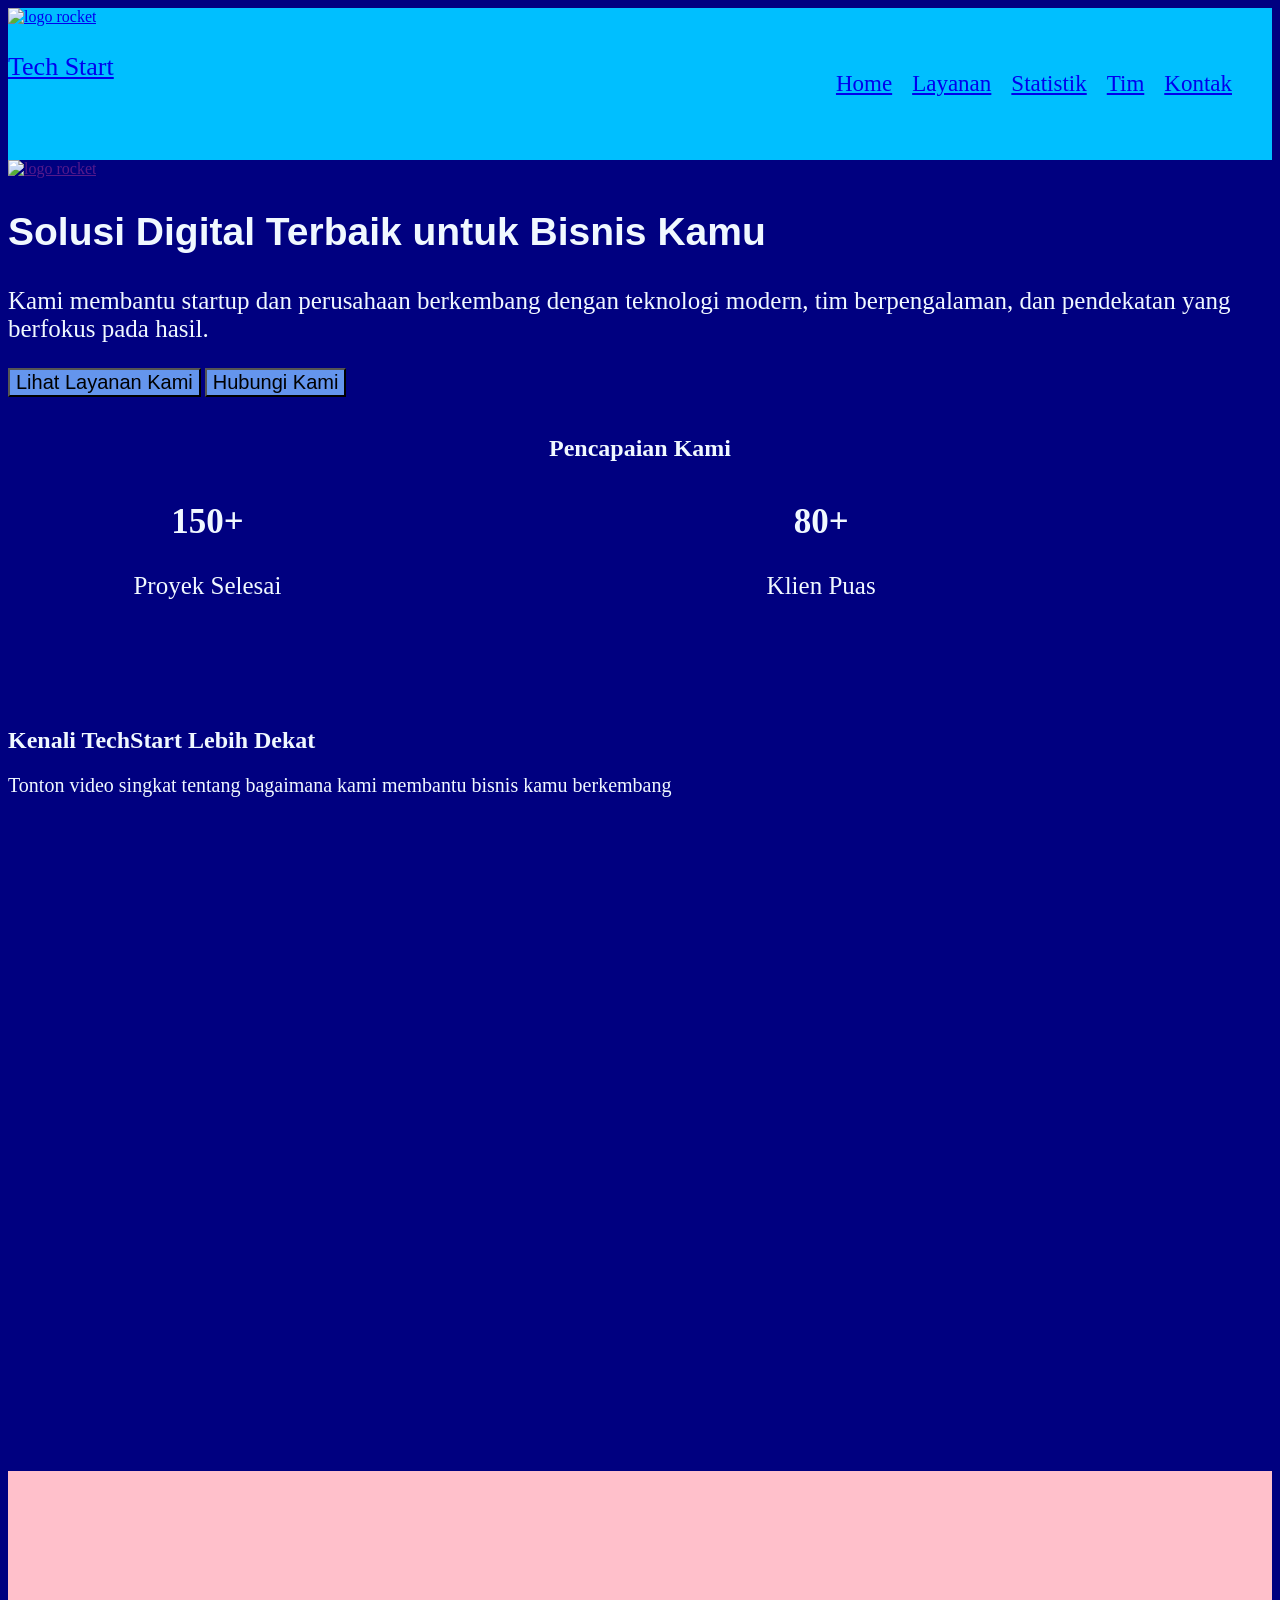
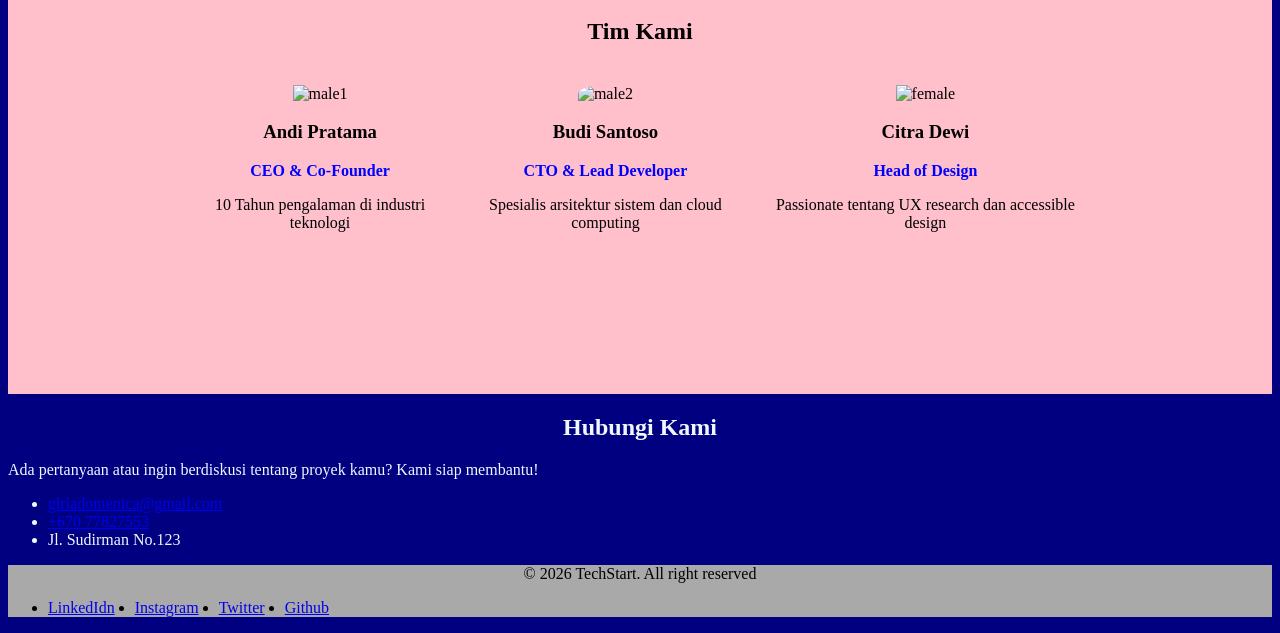
==== index.html @ 69aae043 "init" ====
<!doctype html>
<html lang="en">
  <head>
    <meta charset="UTF-8" />
    <meta name="viewport" content="width=device-width, initial-scale=1.0" />
    <title>Tech Start</title>
    <style>
      html {
        scroll-behavior: smooth;
      }
      .running-text {
        position: relative;
        white-space: nowrap;
        animation: moveText 8s linear infinite;
      }
      @keyframes moveText {
        from {
          left: -100%;
        }
        to {
          left: 100%;
        }
      }
    </style>
  </head>

  <header
    style="
      background-color: deepskyblue;
      justify-content: space-between;
      display: flex;
    "
  >
    <!-- <img src="" alt="fb logo" width="30"> -->
    <a href="textstart">
      <img
        src="https://static.vecteezy.com/system/resources/previews/022/996/345/original/3d-space-rocket-render-with-transparent-background-free-png.png"
        alt="logo rocket"
        width="90"
      />
      <p style="font-size: 26px">Tech Start</p></a
    >
    <nav style="font-size: 23px; padding: 40px">
      <ul type="none" style="display: flex; gap: 20px">
        <li>
          <a href="#hero">Home</a>
        </li>
        <li>
          <a href="#layanan">Layanan</a>
        </li>
        <li>
          <a href="#statistik">Statistik</a>
        </li>
        <li>
          <a href="#tim">Tim</a>
        </li>
        <li>
          <a href="#kontak">Kontak</a>
        </li>
      </ul>
    </nav>
  </header>

  <body style="background-color: navy">
    <main>
      <section class="banner">
        <a href="">
          <img
            src="https://antekteknologi.my.id/wp-content/uploads/2025/08/laptop-ngoding-5jtan.jpg"
            alt="logo rocket"
            width="100%"
            height="40%"
          />
        </a>
        <h1></h1>
        <p></p>
      </section>

      <section id="hero" style="color: aliceblue">
        <div id="hero">
          <h1 class="running-text"
            style="
              font-size: 39px;
              font-weight: bold;
              font-family:
                &quot;Segoe UI&quot;, Tahoma, Geneva, Verdana, sans-serif;
            "
          >
            Solusi Digital Terbaik untuk Bisnis Kamu
          </h1>
          <p style="font-size: 25px">
            Kami membantu startup dan perusahaan berkembang dengan teknologi
            modern, tim berpengalaman, dan pendekatan yang berfokus pada hasil.
          </p>

          <button
            id="layanan"
            style="font-size: 20px; background-color: cornflowerblue"
          >
            Lihat Layanan Kami
          </button>
          <button
            id="contact"
            style="font-size: 20px; background-color: cornflowerblue"
          >
            Hubungi Kami
          </button>
          <br />
          <br />
        </div>
      </section>

      <section id="statistik" style="color: aliceblue">
        <h1 style="text-align: center">Pencapaian Kami</h1>

        <div style="display: flex; padding: 20px 5%; text-align: center">
          <article>
            <strong style="font-size: 35px; padding: 100px"> 150+</strong>
            <p style="font-size: 25px; padding: 5px">Proyek Selesai</p>
          </article>

          <article>
            <strong style="font-size: 35px; padding: 450px"> 80+</strong>
            <p style="font-size: 25px; padding: 5px">Klien Puas</p>
          </article>
          <article>
            <strong style="font-size: 35px; padding: 100px"> 5 Tahun</strong>
            <p style="font-size: 25px; padding: 5px">Pengalaman</p>
          </article>
        </div>
        <br />
      </section>

      <section id="video" style="color: aliceblue">
        <h2>Kenali TechStart Lebih Dekat</h2>
        <p style="font-size: 20px">
          Tonton video singkat tentang bagaimana kami membantu bisnis kamu
          berkembang
        </p>

        <div>
          <video
            src="https://www.pexels.com/download/video/36244254/"
            width="100%"
            height="50%"
          ></video>
        </div>
      </section>
      <br />

      <section id="tim" style="padding: 10%; background-color: pink">
        <h2 style="text-align: center">Tim Kami</h2>
        <div style="display: flex; padding: 20px 5%; text-align: center">
          <article>
            <img
              src="https://cdn2.iconfinder.com/data/icons/business-man-8/512/7-1024.png"
              alt="male1"
              width="100px"
            />
            <h3>Andi Pratama</h3>
            <p style="color: blue; font-weight: bold">CEO & Co-Founder</p>
            <p>10 Tahun pengalaman di industri teknologi</p>
          </article>

          <article>
            <img
              style="border-radius: 50% 10% 5%"
              src="https://tse3.mm.bing.net/th/id/OIP.JGaelYo_mnUn1UL9BF3x1gHaHa?pid=Api&P=0&h=180"
              alt="male2"
              width="100px"
            />
            <h3>Budi Santoso</h3>
            <p style="color: blue; font-weight: bold">CTO & Lead Developer</p>
            <p>Spesialis arsitektur sistem dan cloud computing</p>
          </article>

          <article>
            <img
              src="https://creazilla-store.fra1.digitaloceanspaces.com/icons/7914838/woman-icon-md.png"
              alt="female"
              width="100px"
            />
            <h3>Citra Dewi</h3>
            <p style="color: blue; font-weight: bold">Head of Design</p>
            <p>Passionate tentang UX research dan accessible design</p>
          </article>
        </div>
      </section>

      <section id="kontak" style="color: aliceblue">
        <h2 style="text-align: center">Hubungi Kami</h2>
        <p>
          Ada pertanyaan atau ingin berdiskusi tentang proyek kamu? Kami siap
          membantu!
        </p>
        <ul>
          <li>
            <a href="glriadomenica@gmail.com">glriadomenica@gmail.com</a>
          </li>
          <li><a href="tel:+67077827553">+670 77827553</a></li>
          <li>Jl. Sudirman No.123</li>
        </ul>
      </section>
    </main>

    <footer style="text-align: center; background-color: darkgrey">
      <p>&copy; 2026 TechStart. All right reserved</p>

      <nav aria-label="Social Media links">
        <ul style="display: flex; gap: 20px">
          <li>
            <a href="#" target="_blank" rel="nooperner noreferrer">LinkedIdn</a>
          </li>
          <li>
            <a href="#" target="_blank" rel="nooperner noreferrer">Instagram</a>
          </li>
          <li>
            <a href="#" target="_blank" rel="nooperner noreferrer">Twitter</a>
          </li>
          <li>
            <a href="#" target="_blank" rel="nooperner noreferrer">Github</a>
          </li>
        </ul>
      </nav>
    </footer>
  </body>
</html>
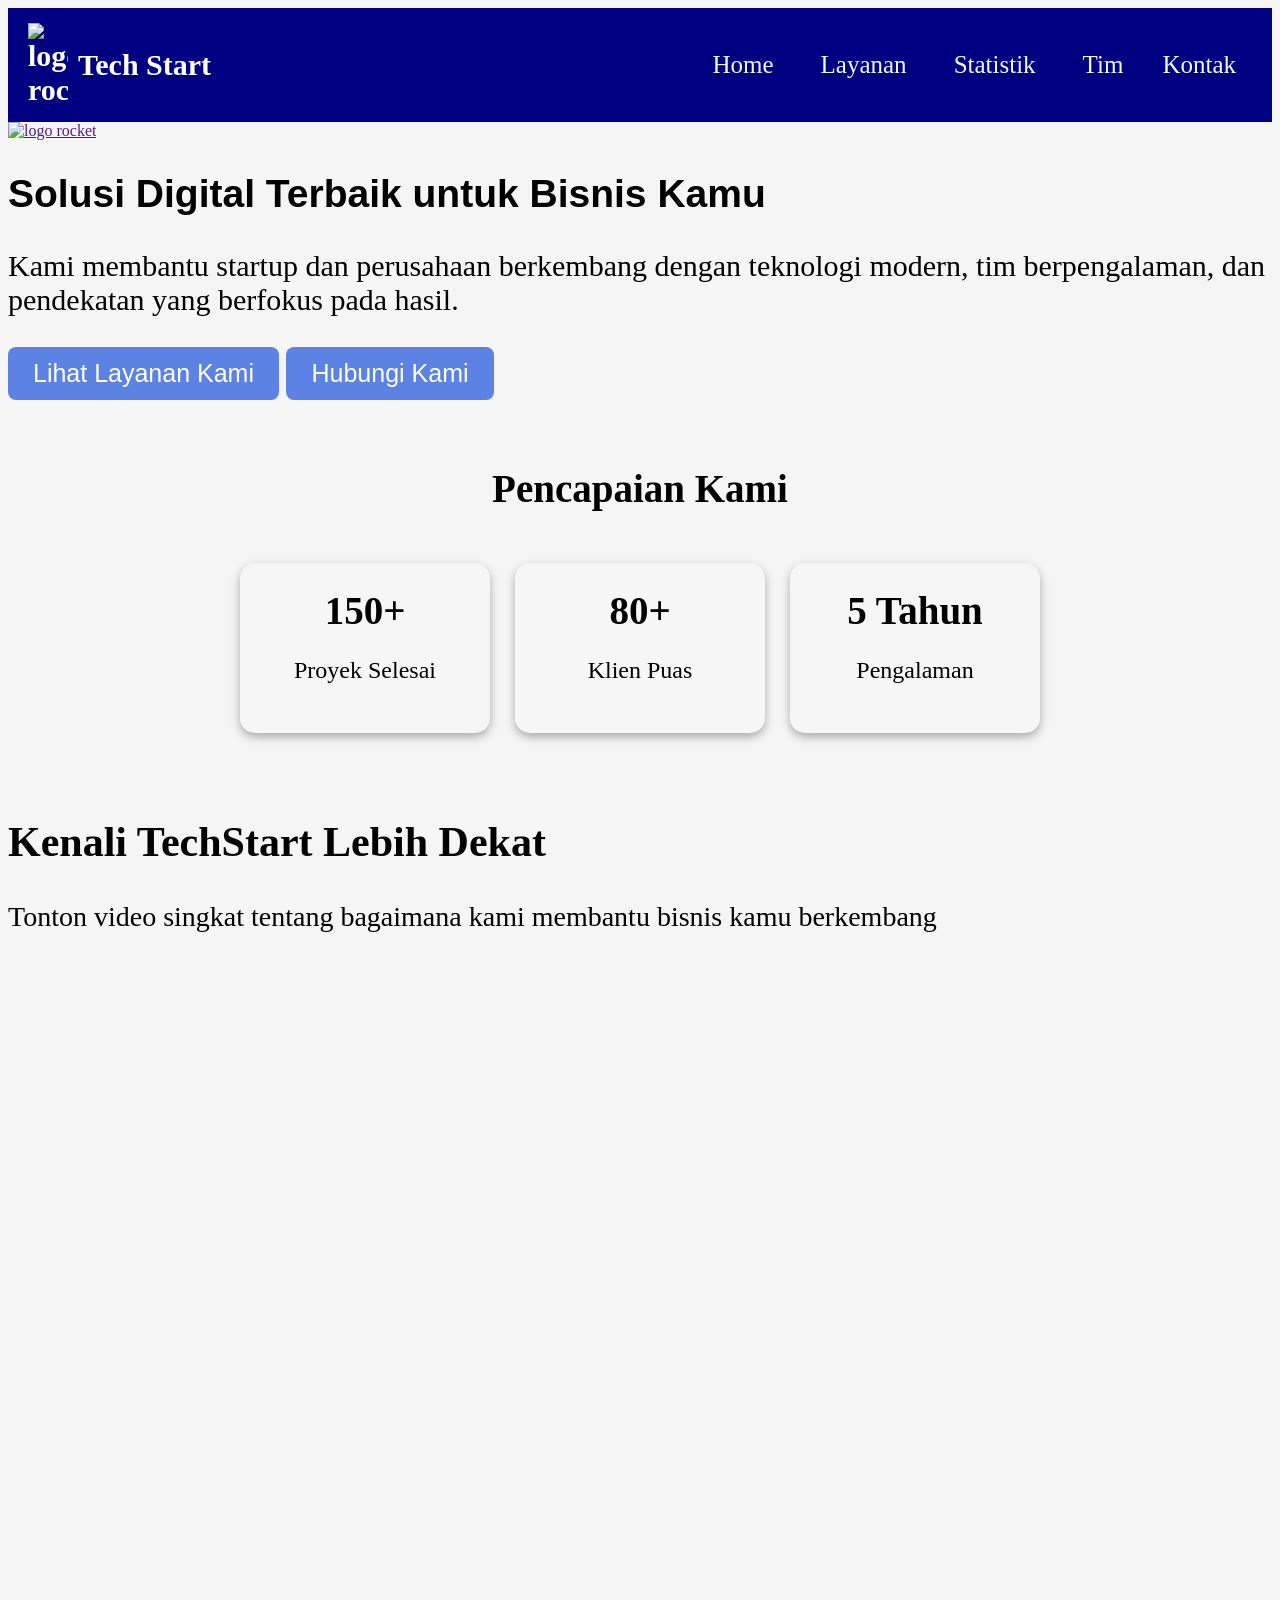
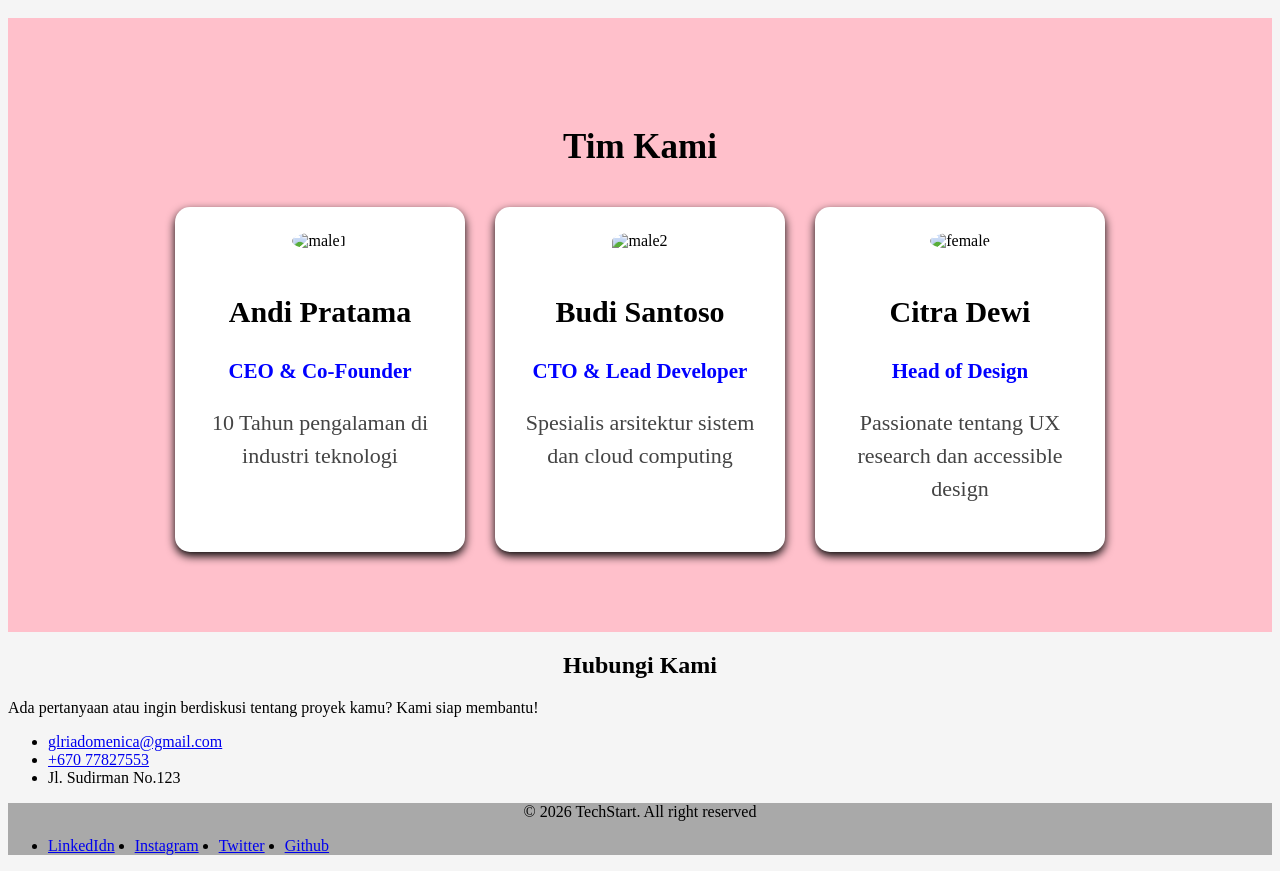
==== commit ff66de10: "latihan landing_page" ====
--- a/index.html
+++ b/index.html
@@ -4,64 +4,64 @@
     <meta charset="UTF-8" />
     <meta name="viewport" content="width=device-width, initial-scale=1.0" />
     <title>Tech Start</title>
-    <style>
-      html {
-        scroll-behavior: smooth;
-      }
-      .running-text {
-        position: relative;
-        white-space: nowrap;
-        animation: moveText 8s linear infinite;
-      }
-      @keyframes moveText {
-        from {
-          left: -100%;
-        }
-        to {
-          left: 100%;
-        }
-      }
-    </style>
+    <link rel="stylesheet" href="style.css" />
+    <link
+      href="https://fonts.googleapis.com/css2?family=Archivo+Black&family=Montagu+Slab:opsz,wght@16..144,100..700&family=Oswald:wght@200..700&family=Roboto:ital,wght@0,100..900;1,100..900&display=swap"
+      rel="stylesheet"
+    />
   </head>
 
-  <header
-    style="
-      background-color: deepskyblue;
-      justify-content: space-between;
-      display: flex;
-    "
-  >
-    <!-- <img src="" alt="fb logo" width="30"> -->
-    <a href="textstart">
+  <header>
+    <a class="logo" href="textstart">
       <img
         src="https://static.vecteezy.com/system/resources/previews/022/996/345/original/3d-space-rocket-render-with-transparent-background-free-png.png"
         alt="logo rocket"
         width="90"
       />
-      <p style="font-size: 26px">Tech Start</p></a
+      <p>Tech Start</p></a
     >
-    <nav style="font-size: 23px; padding: 40px">
-      <ul type="none" style="display: flex; gap: 20px">
-        <li>
-          <a href="#hero">Home</a>
-        </li>
-        <li>
-          <a href="#layanan">Layanan</a>
-        </li>
-        <li>
-          <a href="#statistik">Statistik</a>
-        </li>
-        <li>
-          <a href="#tim">Tim</a>
-        </li>
-        <li>
-          <a href="#kontak">Kontak</a>
+    <nav>
+      <ul>
+        <li>
+          <a
+            href="#hero"
+            class="css-4rbku5 r-1awozwy r-kdyh1x r-6koalj r-88pszg r-1p6iasa r-1pn2ns4"
+            >Home</a
+          >
+        </li>
+        <li>
+          <a
+            href="#layanan"
+            class="css-4rbku5 r-1awozwy r-kdyh1x r-6koalj r-88pszg r-1p6iasa r-1pn2ns4"
+            >Layanan</a
+          >
+        </li>
+        <li>
+          <a
+            href="#statistik"
+            class="css-4rbku5 r-1awozwy r-kdyh1x r-6koalj r-88pszg r-1p6iasa r-1pn2ns4"
+            >Statistik</a
+          >
+        </li>
+        <li>
+          <a
+            href="#tim"
+            class="css-4rbku5 r-1awozwy r-kdyh1x r-6koalj r-88pszg r-1p6iasa r-1pn2ns4"
+            >Tim</a
+          >
+        </li>
+        <li>
+          <a
+            href="#kontak"
+            class="css-4rbku5 r-1awozwy r-kdyh1x r-6koalj r-88pszg r-1p6iasa r-1pn2ns"
+            >Kontak</a
+          >
         </li>
       </ul>
     </nav>
   </header>
 
-  <body style="background-color: navy">
+  <body>
     <main>
       <section class="banner">
         <a href="">
@@ -76,64 +76,48 @@
         <p></p>
       </section>
 
-      <section id="hero" style="color: aliceblue">
+      <section id="hero">
         <div id="hero">
-          <h1 class="running-text"
-            style="
-              font-size: 39px;
-              font-weight: bold;
-              font-family:
-                &quot;Segoe UI&quot;, Tahoma, Geneva, Verdana, sans-serif;
-            "
-          >
+          <h1 class="running-text font">
             Solusi Digital Terbaik untuk Bisnis Kamu
           </h1>
-          <p style="font-size: 25px">
+          <p>
             Kami membantu startup dan perusahaan berkembang dengan teknologi
             modern, tim berpengalaman, dan pendekatan yang berfokus pada hasil.
           </p>
 
-          <button
-            id="layanan"
-            style="font-size: 20px; background-color: cornflowerblue"
-          >
-            Lihat Layanan Kami
-          </button>
-          <button
-            id="contact"
-            style="font-size: 20px; background-color: cornflowerblue"
-          >
-            Hubungi Kami
-          </button>
+          <button id="layanan">Lihat Layanan Kami</button>
+          <button id="layanan">Hubungi Kami</button>
           <br />
           <br />
         </div>
       </section>
 
-      <section id="statistik" style="color: aliceblue">
-        <h1 style="text-align: center">Pencapaian Kami</h1>
-
-        <div style="display: flex; padding: 20px 5%; text-align: center">
-          <article>
-            <strong style="font-size: 35px; padding: 100px"> 150+</strong>
-            <p style="font-size: 25px; padding: 5px">Proyek Selesai</p>
-          </article>
-
-          <article>
-            <strong style="font-size: 35px; padding: 450px"> 80+</strong>
-            <p style="font-size: 25px; padding: 5px">Klien Puas</p>
-          </article>
-          <article>
-            <strong style="font-size: 35px; padding: 100px"> 5 Tahun</strong>
-            <p style="font-size: 25px; padding: 5px">Pengalaman</p>
+      <section id="statistik">
+        <h1>Pencapaian Kami</h1>
+
+        <div class="statistik-container">
+          <article class="stat-card">
+            <strong> 150+</strong>
+            <p>Proyek Selesai</p>
+          </article>
+
+          <article class="stat-card">
+            <strong> 80+</strong>
+            <p>Klien Puas</p>
+          </article>
+
+          <article class="stat-card">
+            <strong> 5 Tahun</strong>
+            <p>Pengalaman</p>
           </article>
         </div>
         <br />
       </section>
 
-      <section id="video" style="color: aliceblue">
+      <section id="video">
         <h2>Kenali TechStart Lebih Dekat</h2>
-        <p style="font-size: 20px">
+        <p>
           Tonton video singkat tentang bagaimana kami membantu bisnis kamu
           berkembang
         </p>
@@ -148,21 +132,21 @@
       </section>
       <br />
 
-      <section id="tim" style="padding: 10%; background-color: pink">
-        <h2 style="text-align: center">Tim Kami</h2>
-        <div style="display: flex; padding: 20px 5%; text-align: center">
-          <article>
+      <section id="tim">
+        <h2>Tim Kami</h2>
+        <div class="tim-container">
+          <article class="tim-card">
             <img
               src="https://cdn2.iconfinder.com/data/icons/business-man-8/512/7-1024.png"
               alt="male1"
               width="100px"
             />
             <h3>Andi Pratama</h3>
-            <p style="color: blue; font-weight: bold">CEO & Co-Founder</p>
-            <p>10 Tahun pengalaman di industri teknologi</p>
-          </article>
-
-          <article>
+            <p class="jabatan">CEO & Co-Founder</p>
+            <p class="pengalaman">10 Tahun pengalaman di industri teknologi</p>
+          </article>
+
+          <article class="tim-card">
             <img
               style="border-radius: 50% 10% 5%"
               src="https://tse3.mm.bing.net/th/id/OIP.JGaelYo_mnUn1UL9BF3x1gHaHa?pid=Api&P=0&h=180"
@@ -170,24 +154,24 @@
               width="100px"
             />
             <h3>Budi Santoso</h3>
-            <p style="color: blue; font-weight: bold">CTO & Lead Developer</p>
-            <p>Spesialis arsitektur sistem dan cloud computing</p>
-          </article>
-
-          <article>
+            <p class="jabatan">CTO & Lead Developer</p>
+            <p  class="pengalaman">Spesialis arsitektur sistem dan cloud computing</p>
+          </article>
+
+          <article class="tim-card">
             <img
               src="https://creazilla-store.fra1.digitaloceanspaces.com/icons/7914838/woman-icon-md.png"
               alt="female"
               width="100px"
             />
             <h3>Citra Dewi</h3>
-            <p style="color: blue; font-weight: bold">Head of Design</p>
-            <p>Passionate tentang UX research dan accessible design</p>
-          </article>
-        </div>
-      </section>
-
-      <section id="kontak" style="color: aliceblue">
+            <p class="jabatan">Head of Design</p>
+            <p class="pengalaman">Passionate tentang UX research dan accessible design</p>
+          </article>
+        </div>
+      </section>
+
+      <section id="kontak">
         <h2 style="text-align: center">Hubungi Kami</h2>
         <p>
           Ada pertanyaan atau ingin berdiskusi tentang proyek kamu? Kami siap
--- a/style.css
+++ b/style.css
@@ -0,0 +1,211 @@
+.tech {
+  font-size: 26px;
+}
+html {
+  scroll-behavior: smooth;
+}
+body {
+  background-color: whitesmoke;
+}
+#hero {
+  color: black;
+  font-size: 30px;
+}
+#hero #layanan {
+  font-size: 25px;
+  background: rgb(92, 130, 228);
+  padding: 12px 25px;
+  border: none;
+  border-radius: 8px;
+  color: white;
+  cursor: pointer;
+  transition: all 0.3 ease;
+}
+#hero .running-text {
+  position: relative;
+  white-space: nowrap;
+  animation: moveText 8s linear infinite;
+}
+
+@keyframes moveText {
+  from {
+    left: -100%;
+  }
+  to {
+    left: 100%;
+  }
+}
+
+.font {
+  font-size: 39px;
+  font-weight: bold;
+  font-family: "Segoe UI", Tahoma, Geneva, Verdana, sans-serif;
+}
+
+#statistik {
+  text-align: center;
+  font-size: 26px;
+}
+/* Container statistik */
+.statistik-container {
+  display: flex;
+  justify-content: center;
+  gap: 25px;
+  padding: 20px 5%;
+  flex-wrap: wrap;
+}
+
+/* Card box */
+.stat-card {
+  background: rgba(255, 255, 255, 0.1);
+  color: black;
+  width: 220px;
+  padding: 25px 15px;
+  text-align: center;
+  border-radius: 15px;
+  box-shadow: 0 4px 10px rgba(0, 0, 0, 0.3);
+  transition: 0.3s ease;
+}
+
+/* Angka */
+.stat-card strong {
+  font-size: 39px;
+  display: block;
+  margin-bottom: 10px;
+}
+
+/* Text */
+.stat-card p {
+  font-size: 24px;
+}
+
+/* Efek hover */
+.stat-card:hover {
+  transform: translateY(-8px);
+  background: rgba(236, 13, 13, 0.2);
+}
+
+#video {
+  font-size: 28px;
+}
+
+.css-4rbku5 {
+  background-color: rgba(0, 0, 0, 0);
+  color: inherit;
+  font: inherit;
+  list-style: none;
+  margin-bottom: 0px;
+  margin-left: 0px;
+  margin-right: 0px;
+  margin-top: 0px;
+  text-align: inherit;
+  text-decoration: none;
+}
+.r-1awozwy {
+  -ms-flex-align: center;
+  -webkit-align-items: center;
+  -webkit-box-align: center;
+  align-items: center;
+}
+.r-kdyh1x {
+  border-bottom-left-radius: 6px;
+  border-bottom-right-radius: 6px;
+  border-top-left-radius: 6px;
+  border-top-right-radius: 6px;
+}
+.r-6koalj {
+  display: -webkit-box;
+  display: -moz-box;
+  display: -ms-flexbox;
+  display: -webkit-flex;
+  display: flex;
+}
+.r-88pszg {
+  margin-right: 16px;
+}
+.r-1p6iasa {
+  margin-bottom: 4px;
+  margin-top: 4px;
+}
+.r-1pn2ns4 {
+  padding-left: 8px;
+  padding-right: 8px;
+}
+header {
+  background-color: navy;
+  justify-content: space-between;
+  display: flex;
+  padding: 10px 20px;
+  align-items: center;
+}
+header .logo {
+  gap: 10px;
+  color: white;
+  font-size: 30px;
+  display: flex;
+  align-items: center;
+  text-decoration: none;
+  font-weight: bolder;
+}
+header .logo img {
+  width: 40px;
+}
+header nav ul {
+  display: flex;
+  gap: 15px;
+  list-style-type: none;
+  font-size: 25px;
+  color: aliceblue;
+}
+
+#tim {
+  padding: 80px 10%;
+  background-color: pink;
+  text-align: center;
+}
+#tim h2 {
+  font-size: 35px;
+  margin-bottom: 40px;
+}
+.tim-container {
+  display: flex;
+  justify-content: center;
+  gap: 30px;
+  flex-wrap: wrap;
+}
+
+.tim-card {
+  background-color: white;
+  border-radius: 15px;
+  padding: 25px 20px;
+  width: 250px;
+  box-shadow: 0 4px 10px rgba(0, 0, 0, 01);
+  transition: transform 0.3s ease;
+}
+
+.tim-card h3 {
+  font-size: 30px;
+}
+.tim-card img {
+  width: 100px;
+  height: 100px;
+  object-fit: cover;
+  border-radius: 50%;
+  margin-bottom: 15px;
+}
+
+.tim-card:hover {
+  transform: translateY(-8px);
+}
+
+.pengalaman {
+  font-size: 22px;
+  color: #444;
+  line-height: 1.5;
+}
+.jabatan {
+  font-size: 21px;
+  color: blue;
+  font-weight: bold;
+  margin-bottom: 10px;
+}
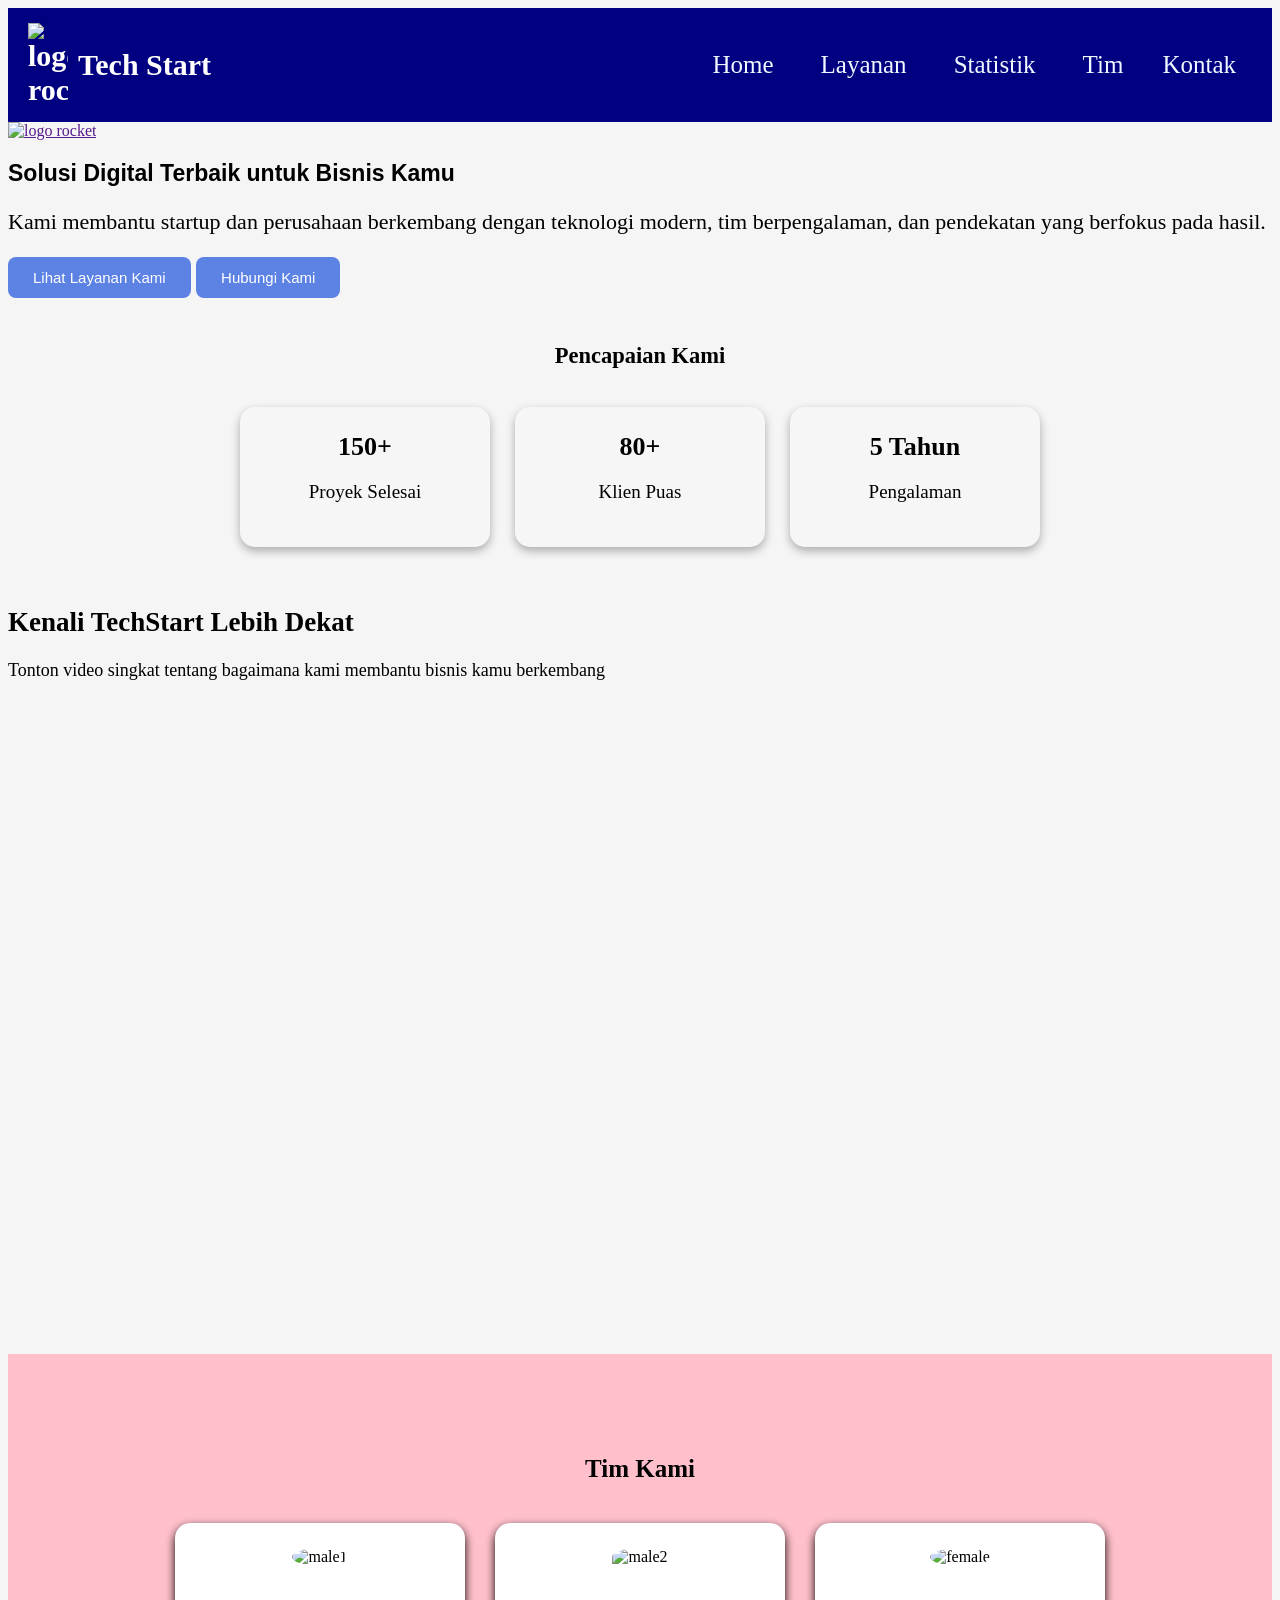
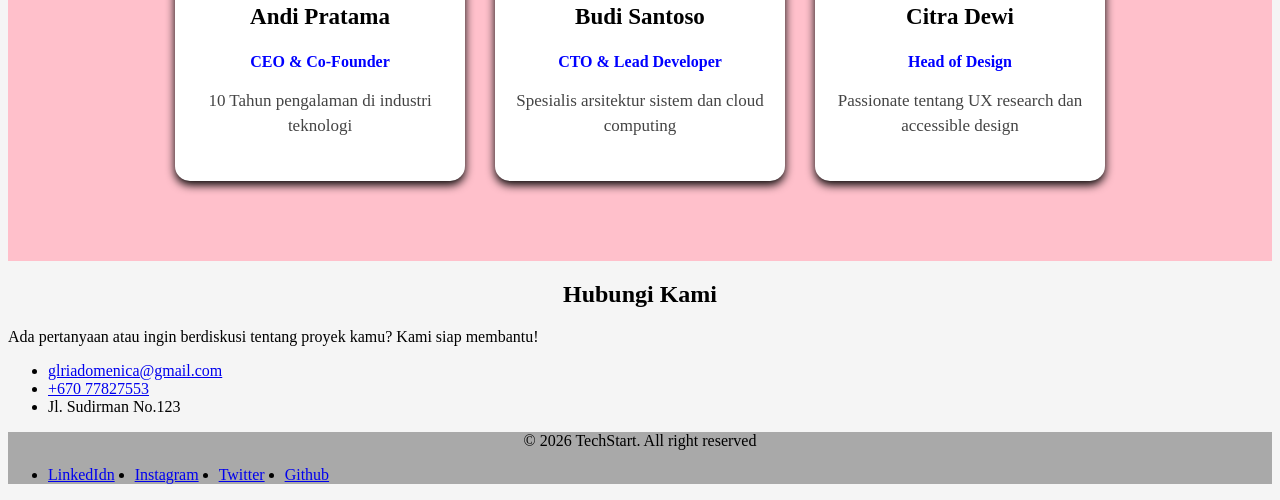
==== commit 0c65512a: "landing_page" ====
--- a/index.html
+++ b/index.html
@@ -155,7 +155,9 @@
             />
             <h3>Budi Santoso</h3>
             <p class="jabatan">CTO & Lead Developer</p>
-            <p  class="pengalaman">Spesialis arsitektur sistem dan cloud computing</p>
+            <p class="pengalaman">
+              Spesialis arsitektur sistem dan cloud computing
+            </p>
           </article>
 
           <article class="tim-card">
@@ -166,7 +168,9 @@
             />
             <h3>Citra Dewi</h3>
             <p class="jabatan">Head of Design</p>
-            <p class="pengalaman">Passionate tentang UX research dan accessible design</p>
+            <p class="pengalaman">
+              Passionate tentang UX research dan accessible design
+            </p>
           </article>
         </div>
       </section>
--- a/style.css
+++ b/style.css
@@ -1,5 +1,5 @@
 .tech {
-  font-size: 26px;
+  font-size: 20px;
 }
 html {
   scroll-behavior: smooth;
@@ -9,10 +9,10 @@
 }
 #hero {
   color: black;
-  font-size: 30px;
+  font-size: 22px;
 }
 #hero #layanan {
-  font-size: 25px;
+  font-size: 15px;
   background: rgb(92, 130, 228);
   padding: 12px 25px;
   border: none;
@@ -25,6 +25,7 @@
   position: relative;
   white-space: nowrap;
   animation: moveText 8s linear infinite;
+  font-size: 23px;
 }
 
 @keyframes moveText {
@@ -44,7 +45,7 @@
 
 #statistik {
   text-align: center;
-  font-size: 26px;
+  font-size: 15px;
 }
 /* Container statistik */
 .statistik-container {
@@ -69,14 +70,14 @@
 
 /* Angka */
 .stat-card strong {
-  font-size: 39px;
+  font-size: 26px;
   display: block;
   margin-bottom: 10px;
 }
 
 /* Text */
 .stat-card p {
-  font-size: 24px;
+  font-size: 19px;
 }
 
 /* Efek hover */
@@ -86,7 +87,7 @@
 }
 
 #video {
-  font-size: 28px;
+  font-size: 18px;
 }
 
 .css-4rbku5 {
@@ -164,7 +165,7 @@
   text-align: center;
 }
 #tim h2 {
-  font-size: 35px;
+  font-size: 25px;
   margin-bottom: 40px;
 }
 .tim-container {
@@ -184,7 +185,7 @@
 }
 
 .tim-card h3 {
-  font-size: 30px;
+  font-size: 23px;
 }
 .tim-card img {
   width: 100px;
@@ -199,13 +200,13 @@
 }
 
 .pengalaman {
-  font-size: 22px;
+  font-size: 17px;
   color: #444;
   line-height: 1.5;
 }
 .jabatan {
-  font-size: 21px;
+  font-size: 16px;
   color: blue;
   font-weight: bold;
   margin-bottom: 10px;
-}+}
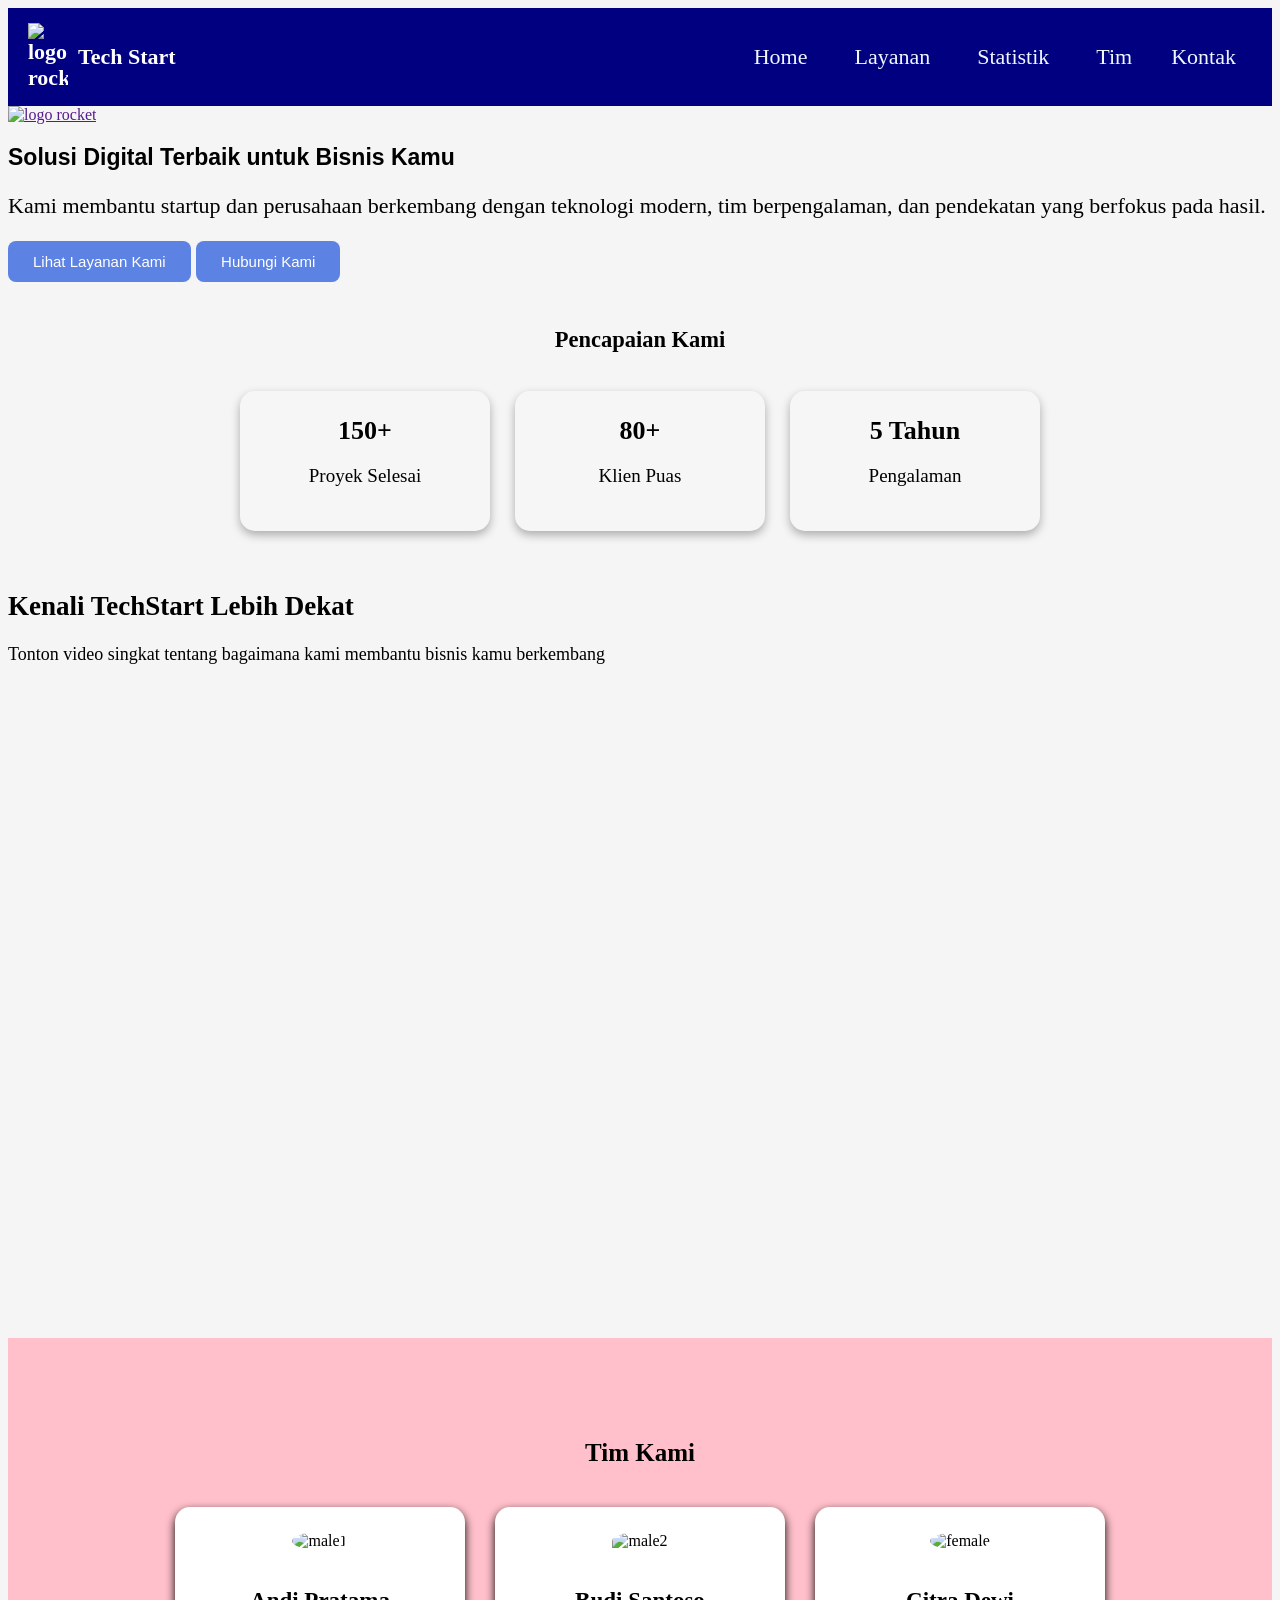
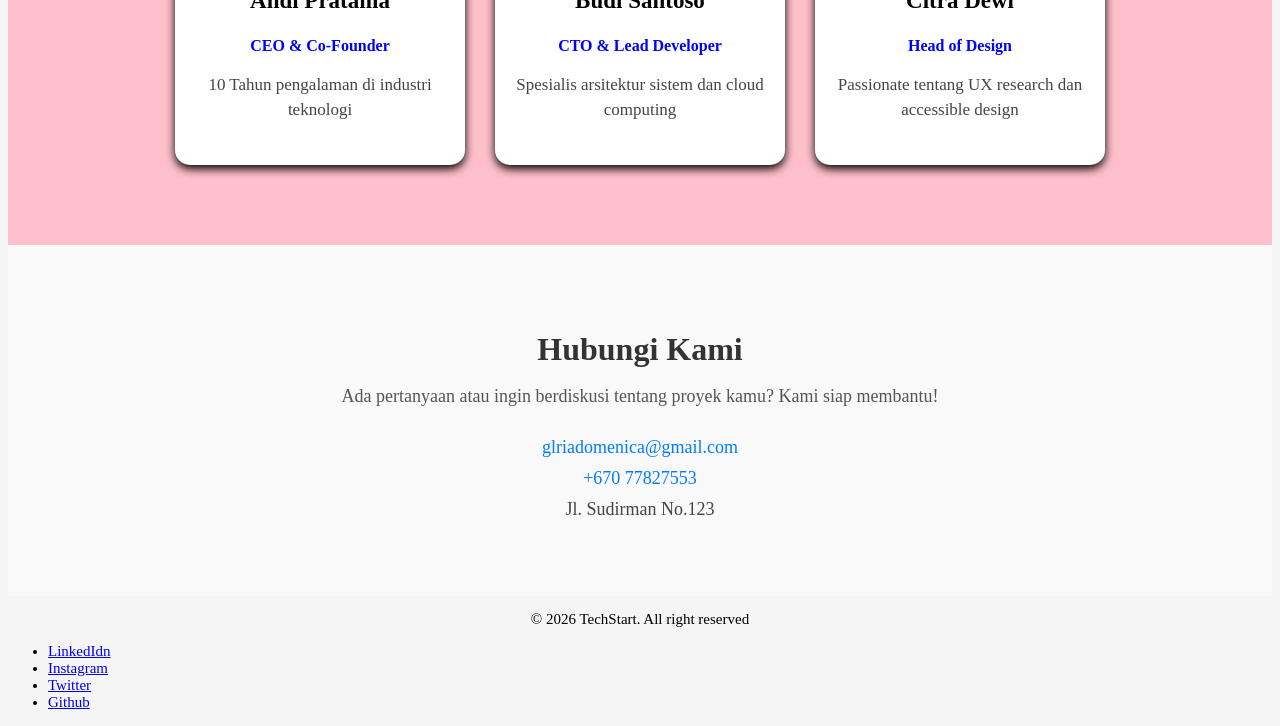
==== commit 2fc712fc: "landing_page" ====
--- a/index.html
+++ b/index.html
@@ -176,26 +176,27 @@
       </section>
 
       <section id="kontak">
-        <h2 style="text-align: center">Hubungi Kami</h2>
+        <h2>Hubungi Kami</h2>
         <p>
           Ada pertanyaan atau ingin berdiskusi tentang proyek kamu? Kami siap
           membantu!
         </p>
         <ul>
           <li>
-            <a href="glriadomenica@gmail.com">glriadomenica@gmail.com</a>
+            <a href="mailto:glriadomenica@gmail.com">glriadomenica@gmail.com</a>
           </li>
           <li><a href="tel:+67077827553">+670 77827553</a></li>
           <li>Jl. Sudirman No.123</li>
         </ul>
       </section>
+
     </main>
 
-    <footer style="text-align: center; background-color: darkgrey">
+    <footer class="footer">
       <p>&copy; 2026 TechStart. All right reserved</p>
 
       <nav aria-label="Social Media links">
-        <ul style="display: flex; gap: 20px">
+        <ul >
           <li>
             <a href="#" target="_blank" rel="nooperner noreferrer">LinkedIdn</a>
           </li>
--- a/style.css
+++ b/style.css
@@ -142,7 +142,7 @@
 header .logo {
   gap: 10px;
   color: white;
-  font-size: 30px;
+  font-size: 22px;
   display: flex;
   align-items: center;
   text-decoration: none;
@@ -155,7 +155,7 @@
   display: flex;
   gap: 15px;
   list-style-type: none;
-  font-size: 25px;
+  font-size: 22px;
   color: aliceblue;
 }
 
@@ -210,3 +210,58 @@
   font-weight: bold;
   margin-bottom: 10px;
 }
+
+/* Section Kontak */
+#kontak {
+  background-color: #f9f9f9;
+  padding: 60px 10%;
+  text-align: center;
+}
+
+/* Judul */
+#kontak h2 {
+  font-size: 32px;
+  margin-bottom: 15px;
+  color: #333;
+}
+
+#kontak p {
+  font-size: 18px;
+  color: #555;
+  margin-bottom: 30px;
+}
+
+#kontak ul {
+  list-style: none;
+  padding: 0;
+}
+
+#kontak ul li {
+  font-size: 18px;
+  margin: 10px 0;
+  color: #444;
+}
+
+#kontak ul li a {
+  text-decoration: none;
+  color: #007bff;
+  font-weight: 500;
+  transition: 0.3s;
+}
+
+#kontak ul li a:hover {
+  color: #0056b3;
+  text-decoration: underline;
+}
+
+.footer{
+  font-size: 15px;
+  text-align: center;
+}
+.footer nav ul li a {
+    text-align: center;
+    display: flex;
+    margin: 0;
+    padding: 0;
+
+}
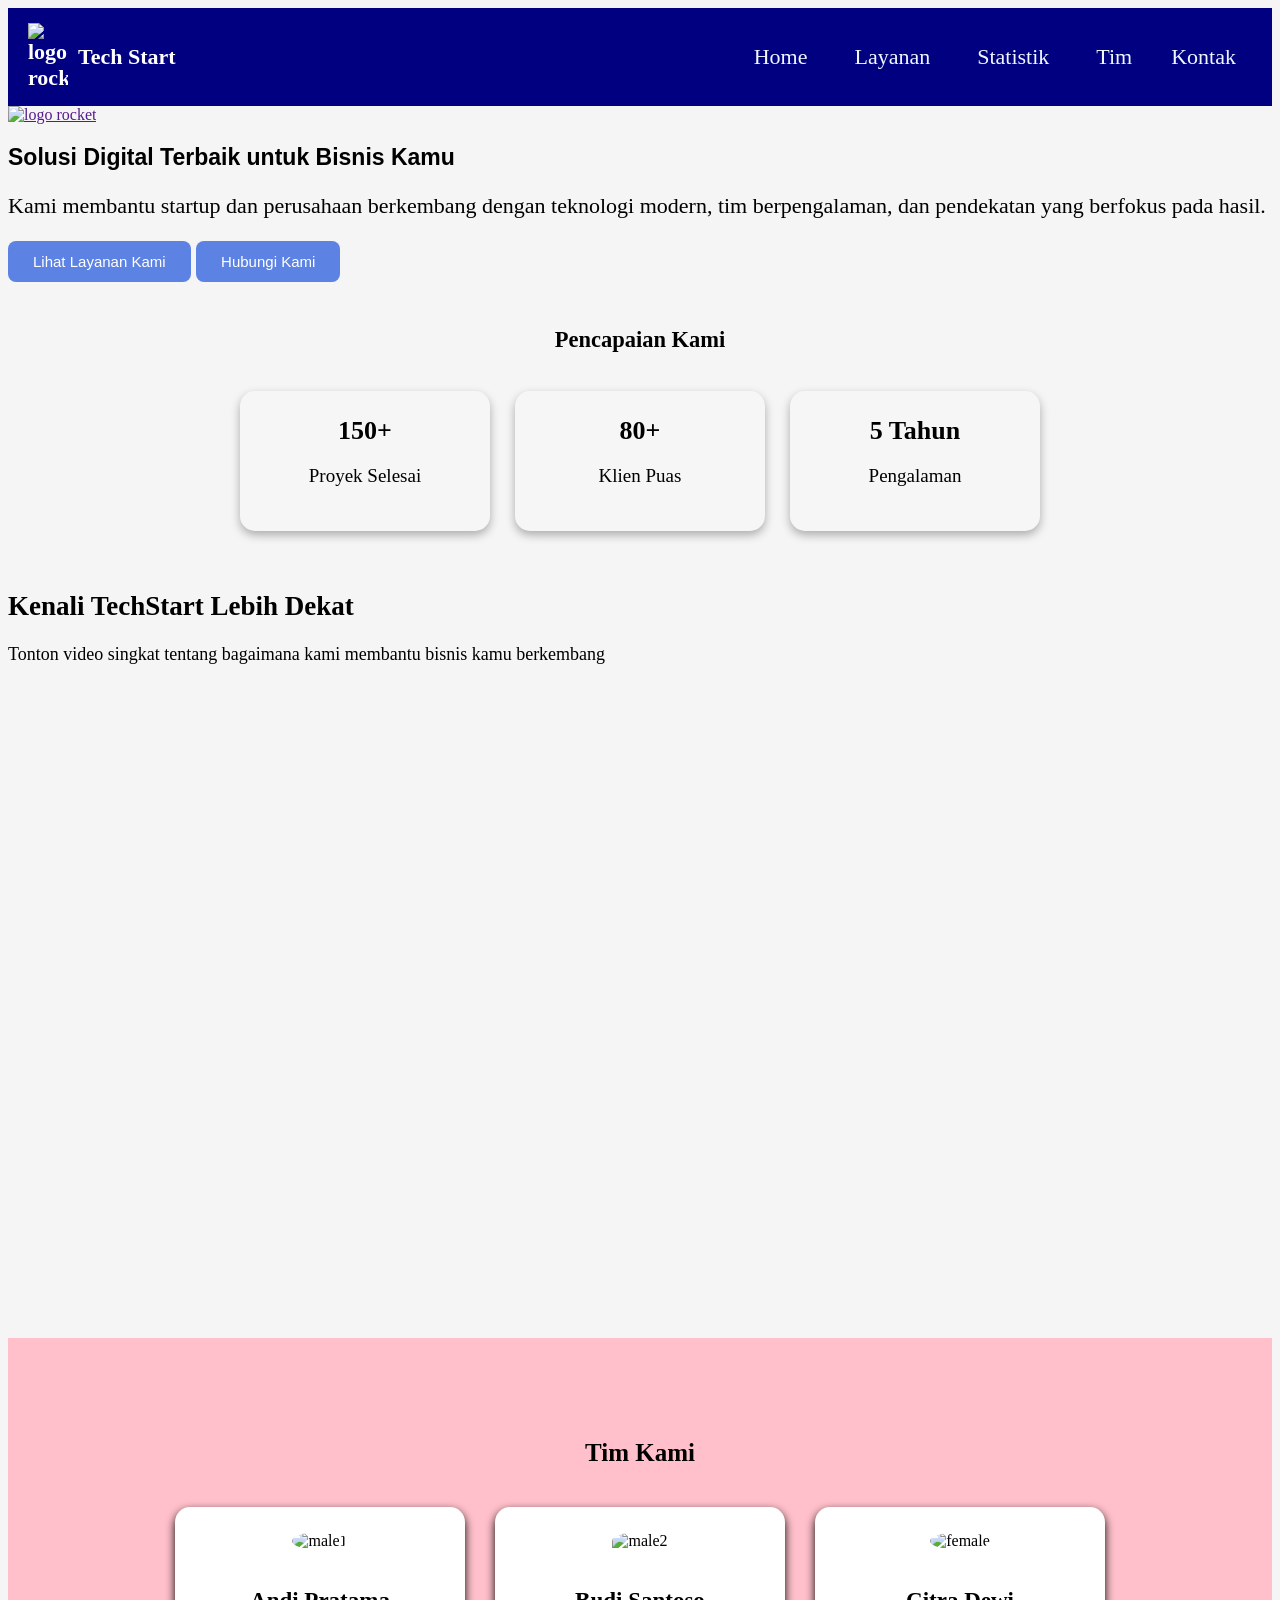
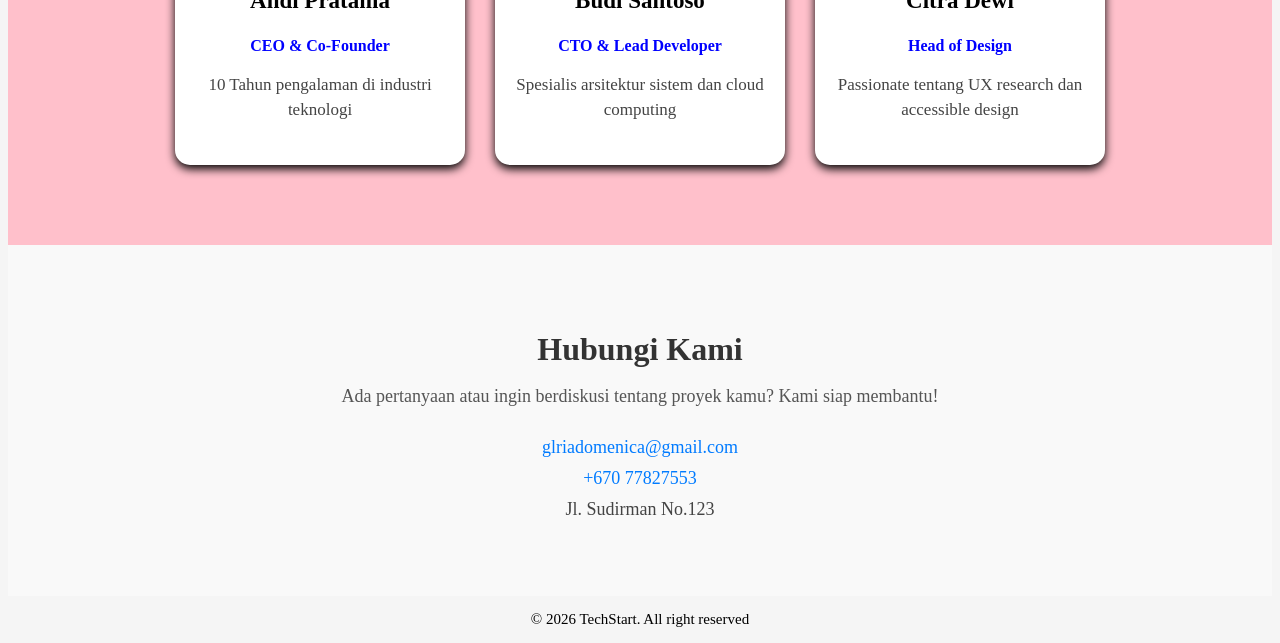
==== commit 54f33cb0: "landing_page" ====
--- a/index.html
+++ b/index.html
@@ -196,7 +196,7 @@
       <p>&copy; 2026 TechStart. All right reserved</p>
 
       <nav aria-label="Social Media links">
-        <ul >
+        <!-- <ul >
           <li>
             <a href="#" target="_blank" rel="nooperner noreferrer">LinkedIdn</a>
           </li>
@@ -209,7 +209,7 @@
           <li>
             <a href="#" target="_blank" rel="nooperner noreferrer">Github</a>
           </li>
-        </ul>
+        </ul> -->
       </nav>
     </footer>
   </body>
--- a/style.css
+++ b/style.css
@@ -258,10 +258,3 @@
   font-size: 15px;
   text-align: center;
 }
-.footer nav ul li a {
-    text-align: center;
-    display: flex;
-    margin: 0;
-    padding: 0;
-
-}
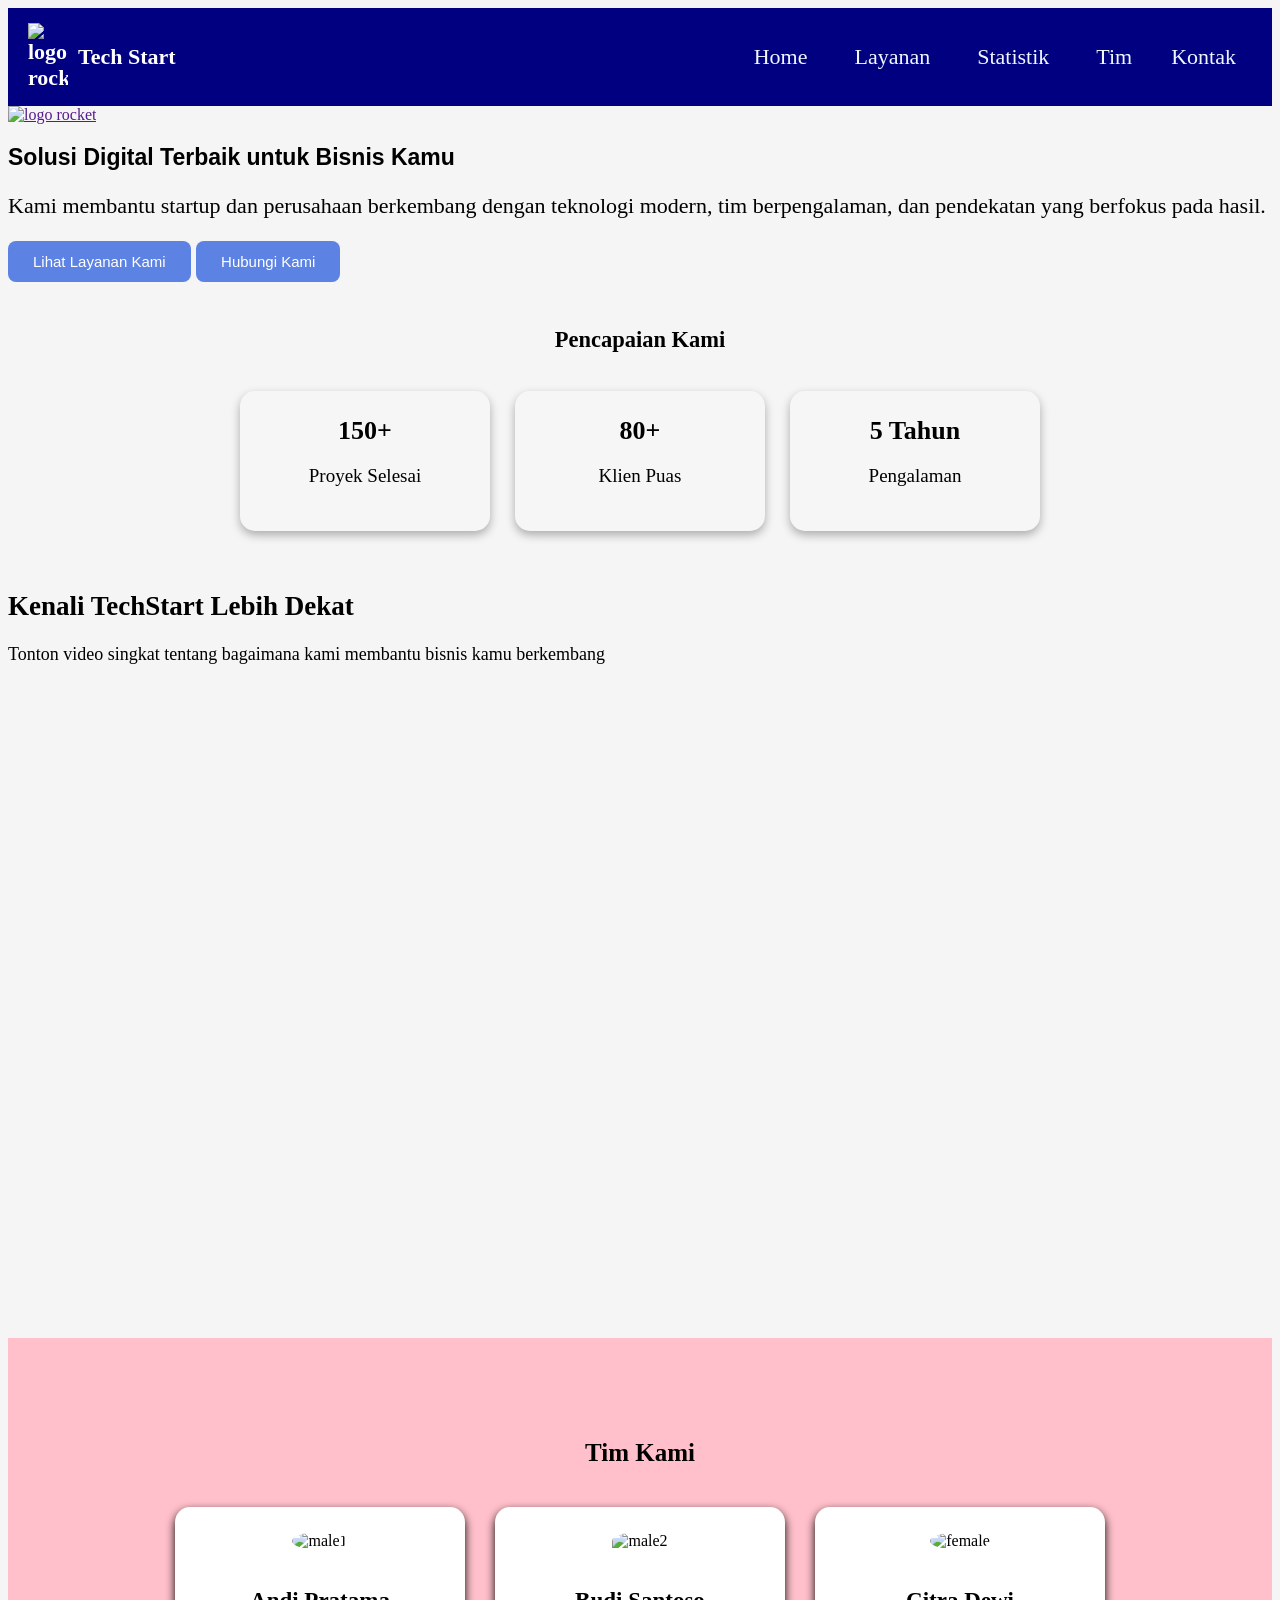
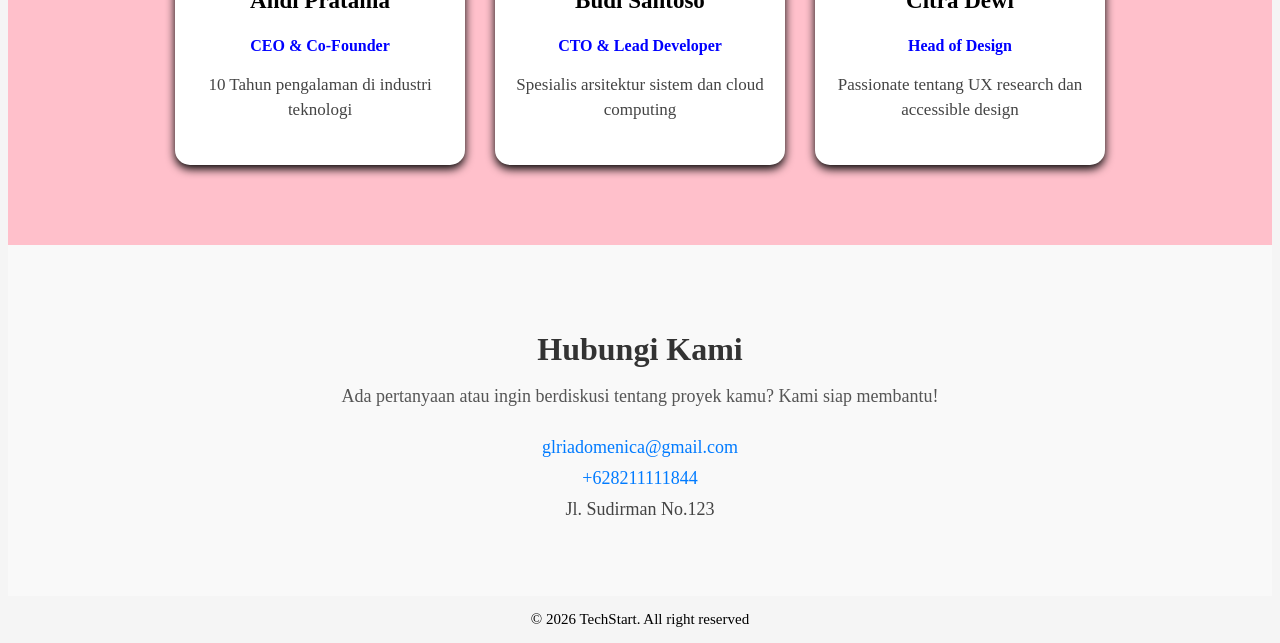
==== commit 0c96c141: "landing_page" ====
--- a/index.html
+++ b/index.html
@@ -183,9 +183,9 @@
         </p>
         <ul>
           <li>
-            <a href="mailto:glriadomenica@gmail.com">glriadomenica@gmail.com</a>
-          </li>
-          <li><a href="tel:+67077827553">+670 77827553</a></li>
+            <a href="mailto:example@gmail.com">glriadomenica@gmail.com</a>
+          </li>
+          <li><a href="tel:+67077827553">+628211111844</a></li>
           <li>Jl. Sudirman No.123</li>
         </ul>
       </section>
--- a/style.css
+++ b/style.css
@@ -20,6 +20,7 @@
   color: white;
   cursor: pointer;
   transition: all 0.3 ease;
+  align-items: center;
 }
 #hero .running-text {
   position: relative;
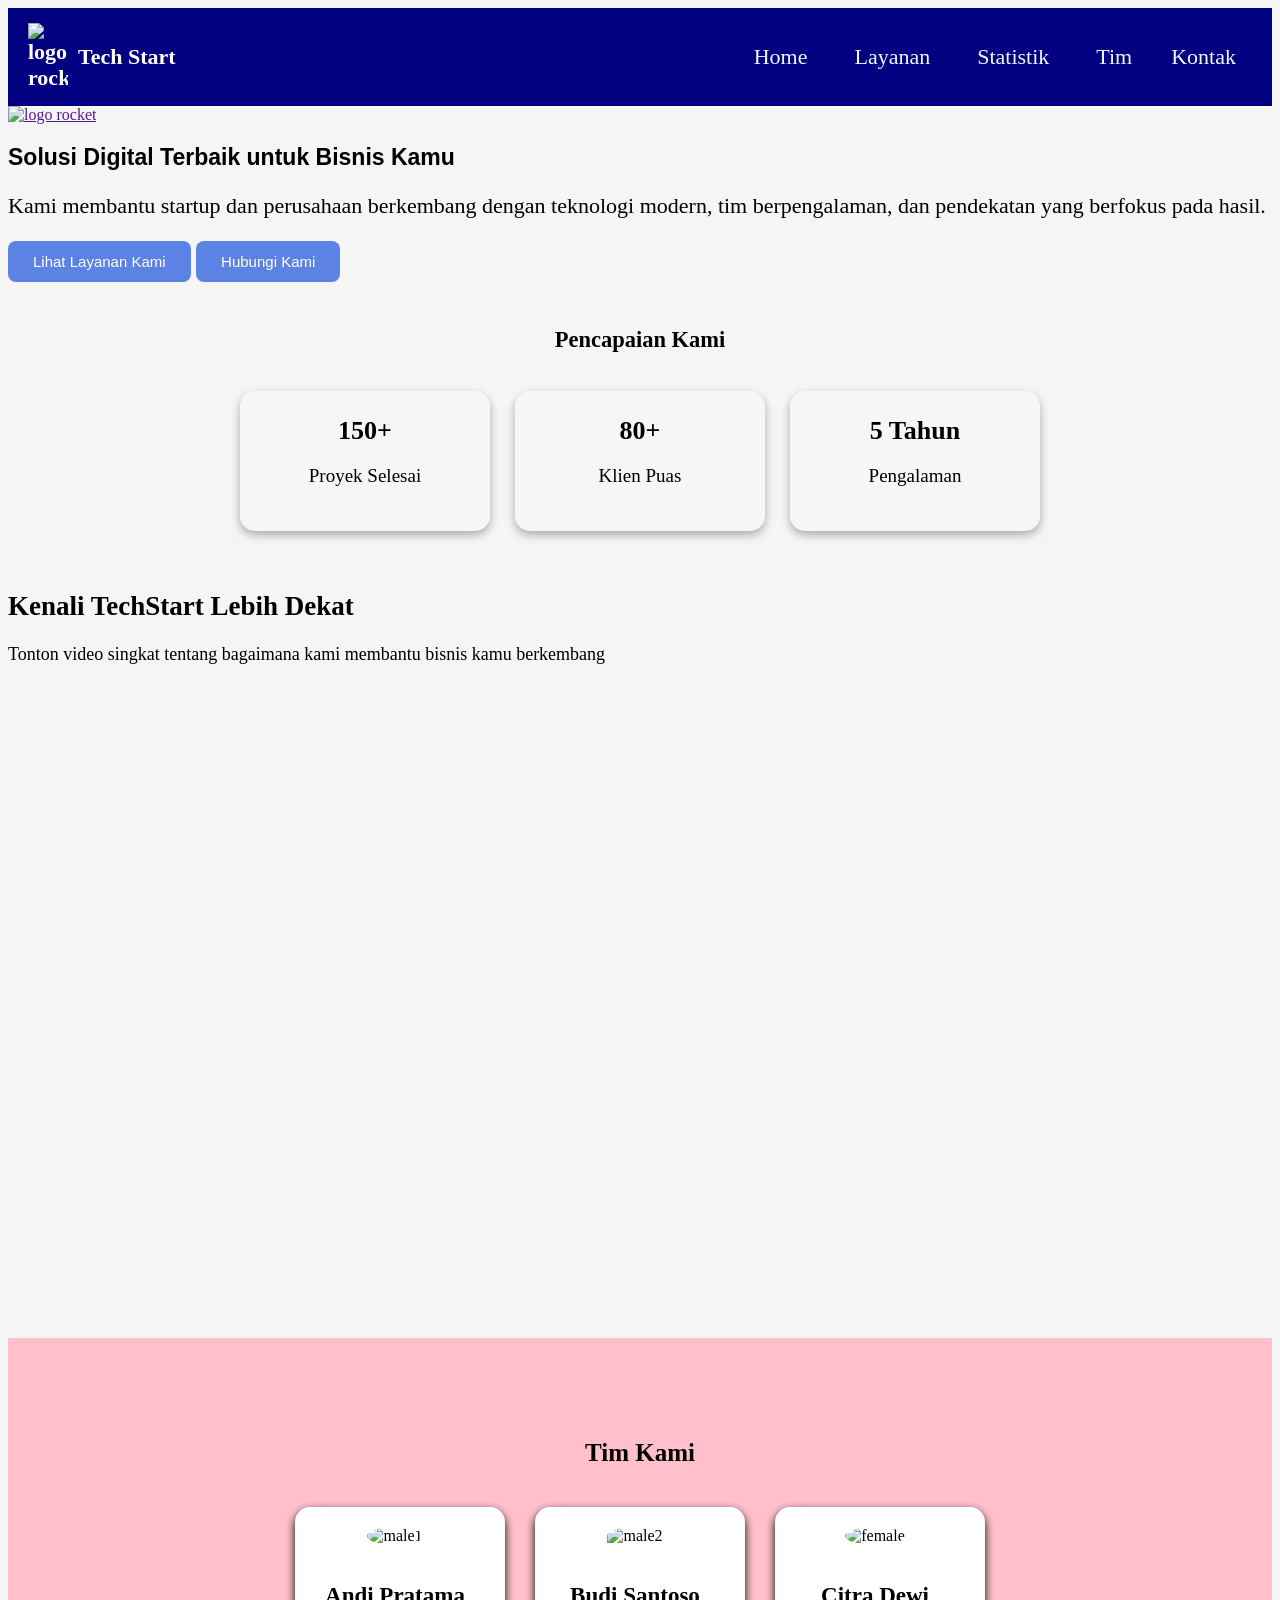
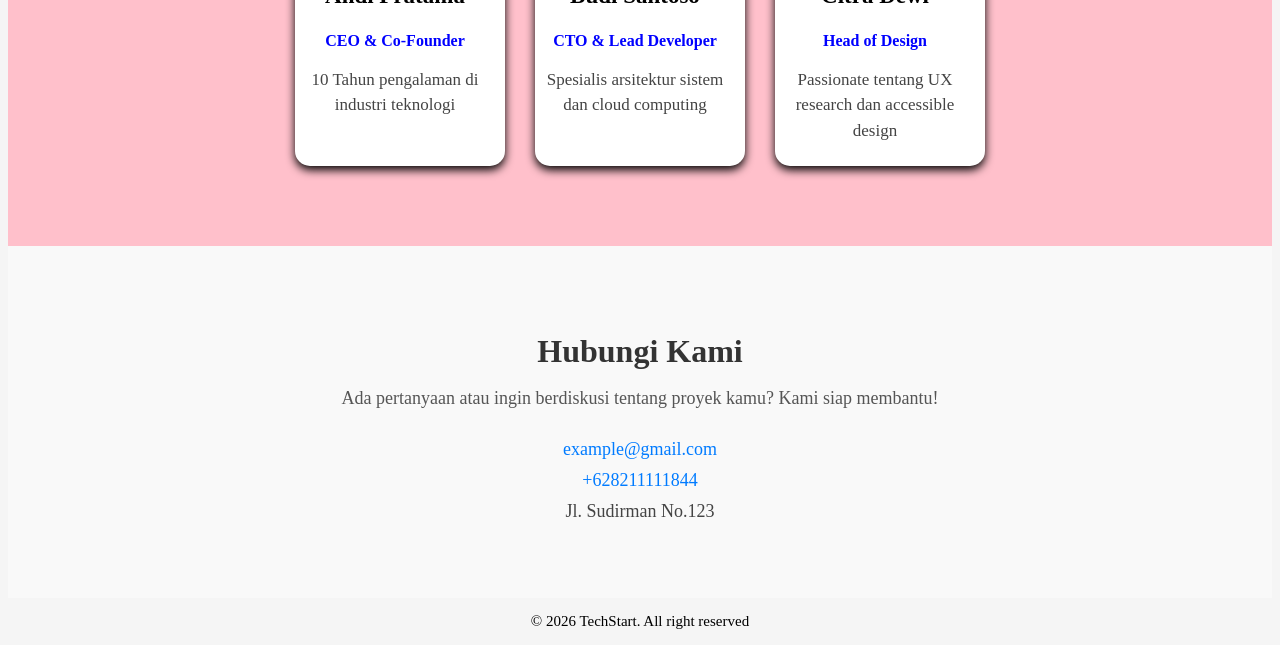
==== commit 5f7dd7b8: "landing_page" ====
--- a/index.html
+++ b/index.html
@@ -183,9 +183,9 @@
         </p>
         <ul>
           <li>
-            <a href="mailto:example@gmail.com">glriadomenica@gmail.com</a>
-          </li>
-          <li><a href="tel:+67077827553">+628211111844</a></li>
+            <a href="mailto:example@gmail.com">example@gmail.com</a>
+          </li>
+          <li><a href="tel:+628211111844">+628211111844</a></li>
           <li>Jl. Sudirman No.123</li>
         </ul>
       </section>
--- a/style.css
+++ b/style.css
@@ -179,8 +179,8 @@
 .tim-card {
   background-color: white;
   border-radius: 15px;
-  padding: 25px 20px;
-  width: 250px;
+  padding: 20px 20px 6px 10px;
+  width: 180px;
   box-shadow: 0 4px 10px rgba(0, 0, 0, 01);
   transition: transform 0.3s ease;
 }
